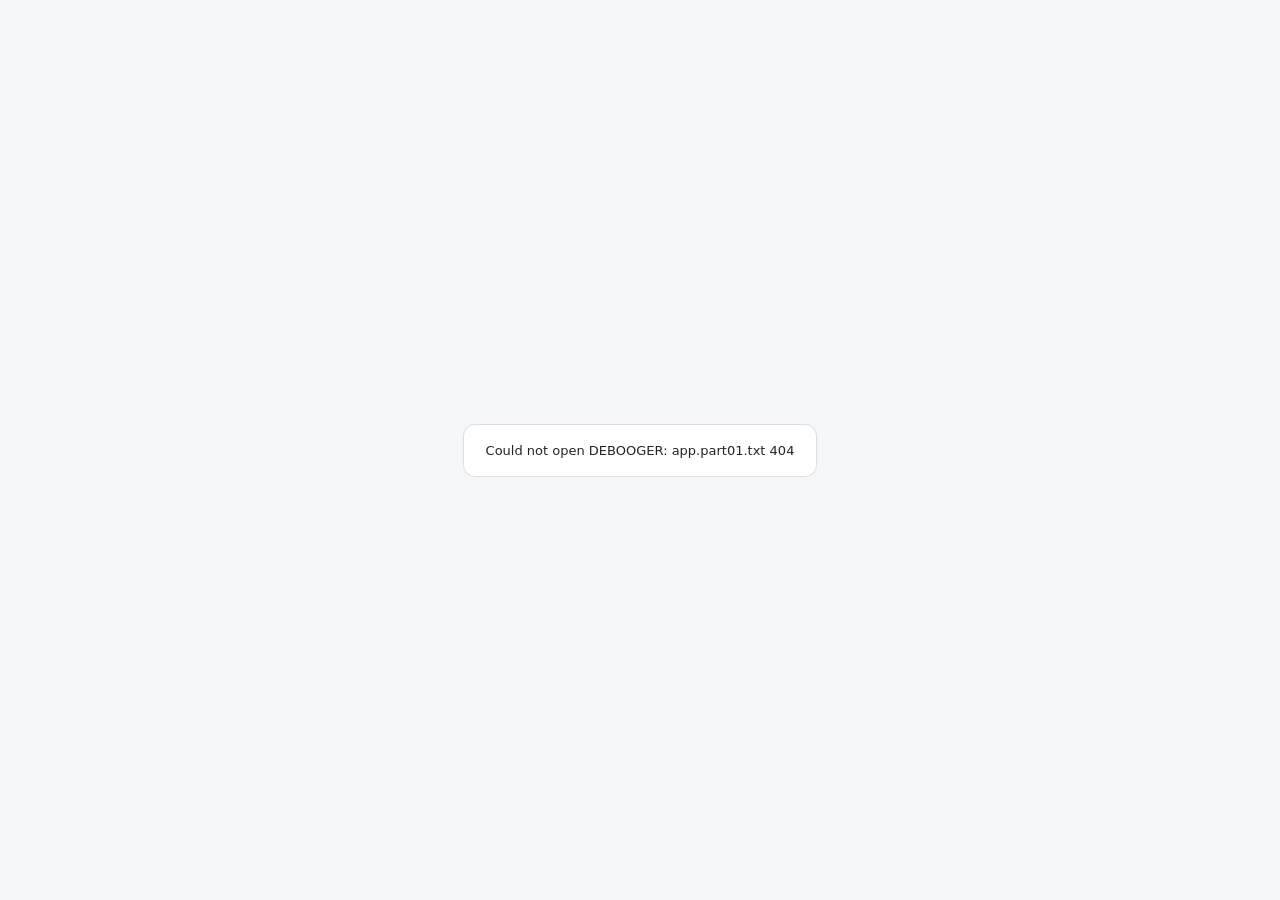
==== g15-singlepage-final01/index.html @ 40902027 "Add G15 single-page final loader" ====
<!doctype html><html><head><meta charset="utf-8"><meta name="viewport" content="width=device-width,initial-scale=1,viewport-fit=cover"><meta name="theme-color" content="#f4f6f8"><title>debooger2000</title><style>html,body{margin:0;min-height:100%;font-family:Inter,system-ui,-apple-system,"Segoe UI",sans-serif;background:#f4f6f8;color:#20252a}.boot{min-height:100vh;display:grid;place-items:center}.boot div{background:#fff;border:1px solid #d9dee4;border-radius:12px;padding:18px 22px;font-size:13px}</style></head><body><div class="boot"><div>Opening debooger2000…</div></div><script>(async()=>{try{const names=["app.part01.txt", "app.part02.txt", "app.part03.txt", "app.part04.txt", "app.part05.txt", "app.part06.txt", "app.part07.txt", "app.part08.txt", "app.part09.txt", "app.part10.txt", "app.part11.txt", "app.part12.txt"];const parts=await Promise.all(names.map(n=>fetch(n,{cache:'no-store'}).then(r=>{if(!r.ok)throw new Error(n+' '+r.status);return r.text()})));const raw=atob(parts.join('').trim());const bytes=new Uint8Array(raw.length);for(let i=0;i<raw.length;i++)bytes[i]=raw.charCodeAt(i);if(typeof DecompressionStream!=='function')throw new Error('This browser needs DecompressionStream support.');const stream=new Blob([bytes]).stream().pipeThrough(new DecompressionStream('gzip'));const html=await new Response(stream).text();document.open();document.write(html);document.close()}catch(e){document.body.innerHTML='<div class="boot"><div>Could not open DEBOOGER: '+String(e.message||e).replace(/[&<>]/g,c=>({'&':'&amp;','<':'&lt;','>':'&gt;'}[c]))+'</div></div>'}})();</script></body></html>
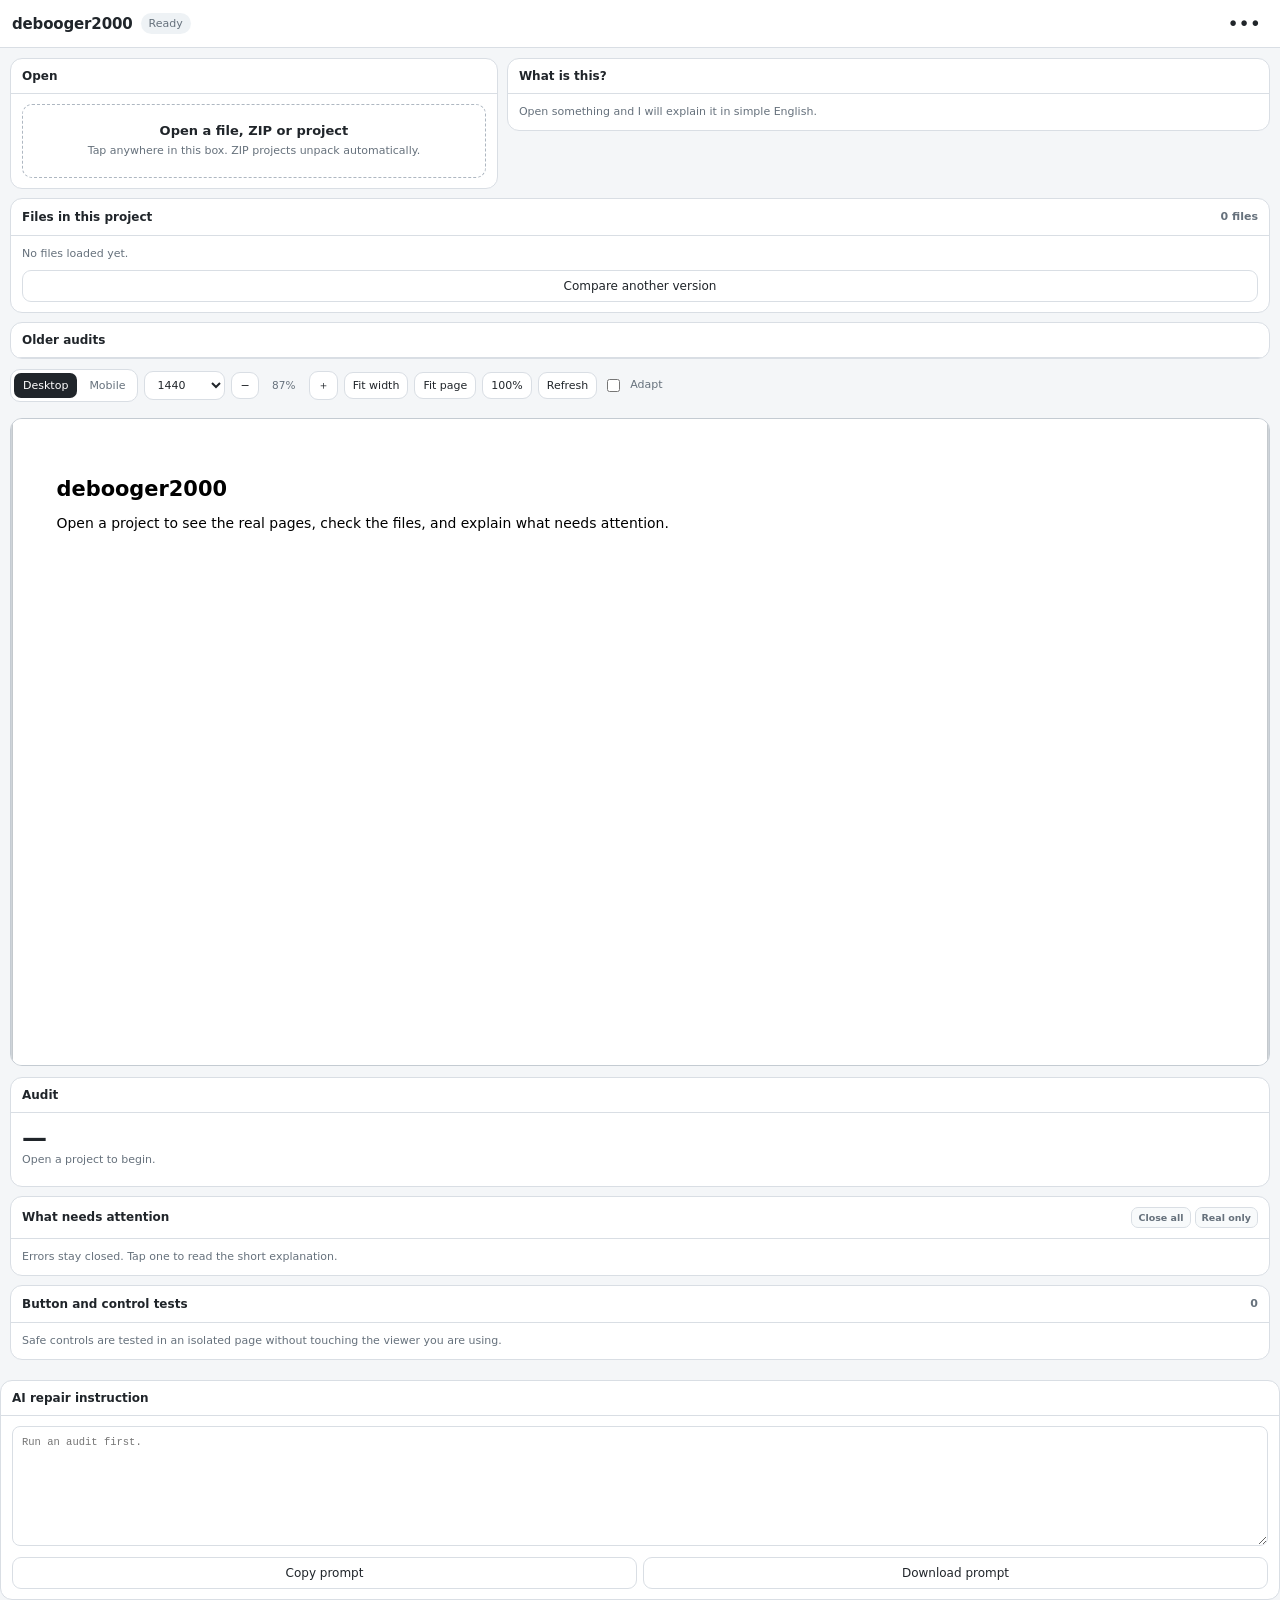
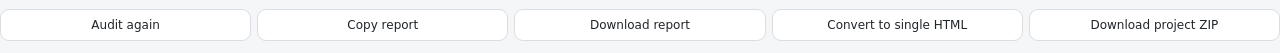
==== commit ed735e28: "Finalize G15 single-page payload loader" ====
--- a/g15-singlepage-final01/index.html
+++ b/g15-singlepage-final01/index.html
@@ -1 +1 @@
-<!doctype html><html><head><meta charset="utf-8"><meta name="viewport" content="width=device-width,initial-scale=1,viewport-fit=cover"><meta name="theme-color" content="#f4f6f8"><title>debooger2000</title><style>html,body{margin:0;min-height:100%;font-family:Inter,system-ui,-apple-system,"Segoe UI",sans-serif;background:#f4f6f8;color:#20252a}.boot{min-height:100vh;display:grid;place-items:center}.boot div{background:#fff;border:1px solid #d9dee4;border-radius:12px;padding:18px 22px;font-size:13px}</style></head><body><div class="boot"><div>Opening debooger2000…</div></div><script>(async()=>{try{const names=["app.part01.txt", "app.part02.txt", "app.part03.txt", "app.part04.txt", "app.part05.txt", "app.part06.txt", "app.part07.txt", "app.part08.txt", "app.part09.txt", "app.part10.txt", "app.part11.txt", "app.part12.txt"];const parts=await Promise.all(names.map(n=>fetch(n,{cache:'no-store'}).then(r=>{if(!r.ok)throw new Error(n+' '+r.status);return r.text()})));const raw=atob(parts.join('').trim());const bytes=new Uint8Array(raw.length);for(let i=0;i<raw.length;i++)bytes[i]=raw.charCodeAt(i);if(typeof DecompressionStream!=='function')throw new Error('This browser needs DecompressionStream support.');const stream=new Blob([bytes]).stream().pipeThrough(new DecompressionStream('gzip'));const html=await new Response(stream).text();document.open();document.write(html);document.close()}catch(e){document.body.innerHTML='<div class="boot"><div>Could not open DEBOOGER: '+String(e.message||e).replace(/[&<>]/g,c=>({'&':'&amp;','<':'&lt;','>':'&gt;'}[c]))+'</div></div>'}})();</script></body></html>+<!doctype html><html><head><meta charset="utf-8"><meta name="viewport" content="width=device-width,initial-scale=1,viewport-fit=cover"><meta name="theme-color" content="#f4f6f8"><title>debooger2000</title><style>html,body{margin:0;min-height:100%;font-family:Inter,system-ui,-apple-system,"Segoe UI",sans-serif;background:#f4f6f8;color:#20252a}.boot{min-height:100vh;display:grid;place-items:center}.boot div{background:#fff;border:1px solid #d9dee4;border-radius:12px;padding:18px 22px;font-size:13px}</style></head><body><div class="boot"><div>Opening debooger2000…</div></div><script>(async()=>{try{const names=["app.part01.txt", "app.part02.txt", "app.part03.txt", "app.part04.txt", "app.part05.txt", "app.part06.txt", "app.part07.txt", "app.part08.txt", "app.part09.txt", "app.part10.txt", "app.part11a.txt", "app.part11b.txt", "app.part12.txt"];const parts=await Promise.all(names.map(n=>fetch(n,{cache:'no-store'}).then(r=>{if(!r.ok)throw new Error(n+' '+r.status);return r.text()})));const raw=atob(parts.join('').trim());const bytes=new Uint8Array(raw.length);for(let i=0;i<raw.length;i++)bytes[i]=raw.charCodeAt(i);if(typeof DecompressionStream!=='function')throw new Error('This browser needs DecompressionStream support.');const stream=new Blob([bytes]).stream().pipeThrough(new DecompressionStream('gzip'));const html=await new Response(stream).text();document.open();document.write(html);document.close()}catch(e){document.body.innerHTML='<div class="boot"><div>Could not open DEBOOGER: '+String(e.message||e).replace(/[&<>]/g,c=>({'&':'&amp;','<':'&lt;','>':'&gt;'}[c]))+'</div></div>'}})();</script></body></html>
